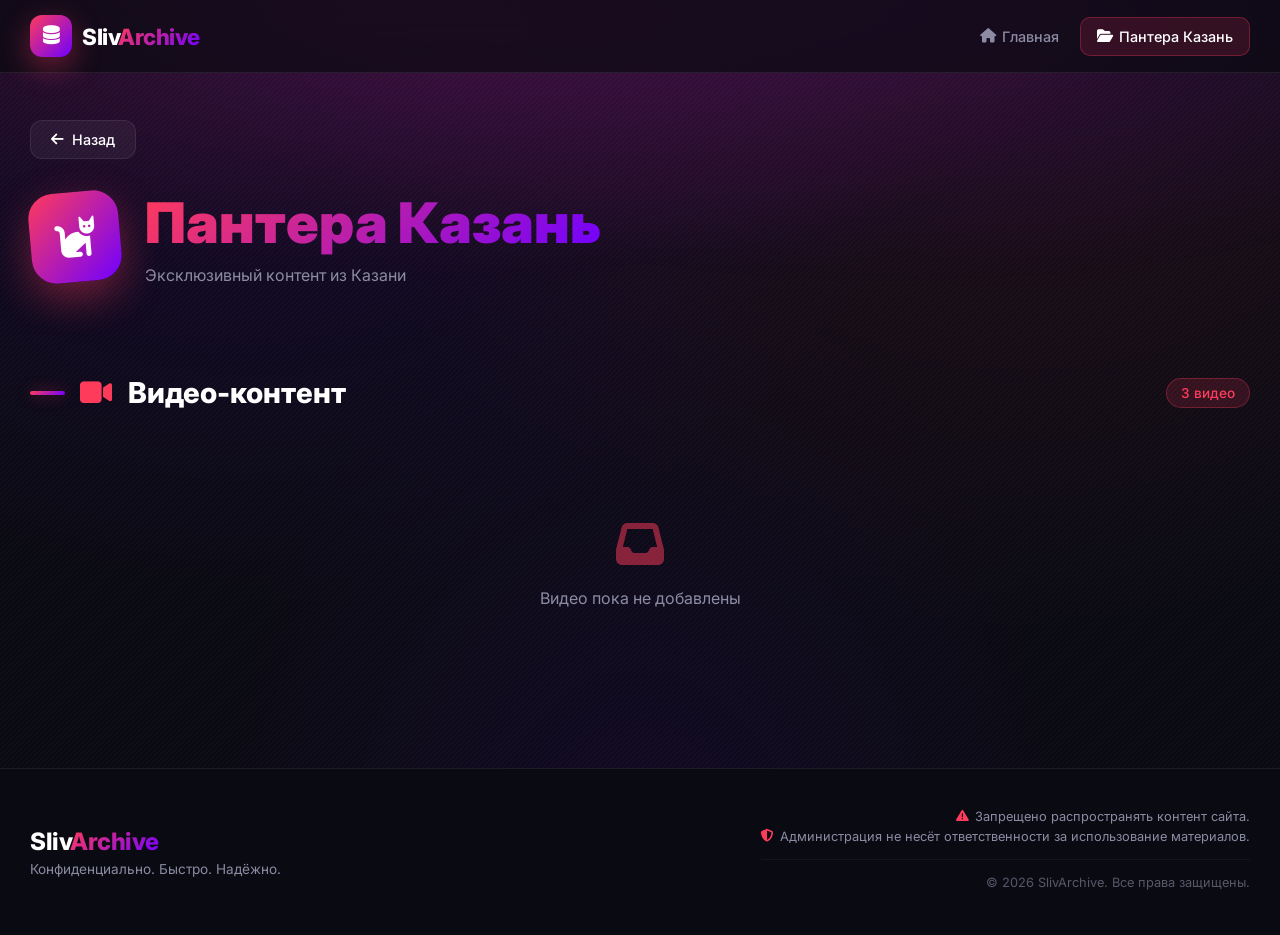
==== categories/pantera-kazan.html @ bc7d952f "Add SlivArchive site with 3 categories: Pantera Kazan, Podyezd Voronezh, Sobaka" ====
<!DOCTYPE html>
<html lang="ru">
<head>
    <meta charset="UTF-8">
    <meta name="viewport" content="width=device-width, initial-scale=1.0">
    <title>SlivArchive — Пантера Казань</title>
    <link rel="stylesheet" href="../css/style.css">
    <link rel="stylesheet" href="../css/category.css">
    <link rel="stylesheet" href="https://cdnjs.cloudflare.com/ajax/libs/font-awesome/6.5.0/css/all.min.css">
</head>
<body>

    <div id="mainSite">
        <!-- HEADER -->
        <header class="header">
            <div class="header-inner">
                <div class="logo">
                    <div class="logo-3d">
                        <span class="logo-icon"><i class="fas fa-database"></i></span>
                        <span class="logo-text">Sliv<span class="accent">Archive</span></span>
                    </div>
                </div>
                <nav class="nav">
                    <a href="../index.html" class="nav-link"><i class="fas fa-home"></i> Главная</a>
                    <a href="#" class="nav-link active"><i class="fas fa-folder-open"></i> Пантера Казань</a>
                </nav>
            </div>
        </header>

        <!-- CATEGORY HEADER -->
        <div class="category-header">
            <div class="category-header-bg"></div>
            <div class="category-header-content">
                <button class="btn-back" onclick="history.back()">
                    <i class="fas fa-arrow-left"></i> Назад
                </button>
                <div class="category-title-block">
                    <div class="category-icon">
                        <i class="fas fa-cat"></i>
                    </div>
                    <div>
                        <h1>Пантера Казань</h1>
                        <p>Эксклюзивный контент из Казани</p>
                    </div>
                </div>
            </div>
        </div>

        <!-- VIDEO GRID -->
        <section class="video-section">
            <div class="section-header">
                <h2><i class="fas fa-video"></i> Видео-контент</h2>
                <span class="video-count-badge" id="videoCountBadge">3 видео</span>
            </div>

            <div class="videos-grid" id="videosGrid"></div>

            <div class="no-results" id="noVideos">
                <i class="fas fa-inbox"></i>
                <p>Видео пока не добавлены</p>
            </div>
        </section>

        <!-- FOOTER -->
        <footer class="footer">
            <div class="footer-inner">
                <div class="footer-logo">
                    <span class="logo-text">Sliv<span class="accent">Archive</span></span>
                    <p>Конфиденциально. Быстро. Надёжно.</p>
                </div>
                <div class="footer-info">
                    <p><i class="fas fa-exclamation-triangle"></i> Запрещено распространять контент сайта.</p>
                    <p><i class="fas fa-shield-halved"></i> Администрация не несёт ответственности за использование материалов.</p>
                    <p class="footer-copy">&copy; 2026 SlivArchive. Все права защищены.</p>
                </div>
            </div>
        </footer>
    </div>

    <!-- VIDEO PLAYER MODAL -->
    <div id="videoModal" class="video-modal" style="display:none;">
        <div class="video-modal-content">
            <button class="video-modal-close" id="closeVideoModal">
                <i class="fas fa-times"></i>
            </button>
            <div class="video-player-wrap">
                <video id="videoPlayer" controls playsinline preload="metadata"></video>
                <div class="video-watermark" id="videoWatermark">ПАНТЕРА КАЗАНЬ</div>
            </div>
            <div class="video-modal-info">
                <h3 id="videoModalTitle"></h3>
                <div class="video-modal-meta">
                    <span><i class="fas fa-shield-halved"></i> Защищено</span>
                </div>
            </div>
        </div>
    </div>

    <script>
        // ===== CATEGORY CONFIG =====
        const CATEGORY_CONFIG = {
            title: 'Пантера Казань',
            description: 'Эксклюзивный контент из Казани',
            icon: 'fa-cat',
            videos: [
                {
                    id: 'pantera-1',
                    title: 'Пантера Казань — Видео 1',
                    src: '../videos/pantera-kazan/pantera-1.mp4',
                    date: '06.09.2026'
                },
                {
                    id: 'pantera-2',
                    title: 'Пантера Казань — Видео 2',
                    src: '../videos/pantera-kazan/pantera-2.mp4',
                    date: '06.09.2026'
                },
                {
                    id: 'pantera-3',
                    title: 'Пантера Казань — Видео 3',
                    src: '../videos/pantera-kazan/pantera-3.mp4',
                    date: '06.09.2026'
                }
            ]
        };
    </script>
    <script src="../js/category.js"></script>
</body>
</html>
---- css/style.css ----
@import url('https://fonts.googleapis.com/css2?family=Inter:wght@300;400;500;600;700;800;900&family=JetBrains+Mono:wght@400;500&display=swap');

* {
    margin: 0;
    padding: 0;
    box-sizing: border-box;
}

:root {
    --primary: #ff3b5c;
    --primary-dark: #c81e3e;
    --primary-glow: rgba(255, 59, 92, 0.4);
    --accent: #7000ff;
    --bg-dark: #0a0a12;
    --bg-card: #12121f;
    --bg-card-hover: #1a1a2e;
    --text-main: #ffffff;
    --text-secondary: #8b8ba3;
    --border-color: rgba(255, 255, 255, 0.08);
    --gradient-primary: linear-gradient(135deg, #ff3b5c 0%, #7000ff 100%);
    --shadow-glow: 0 0 40px rgba(255, 59, 92, 0.2);
}

html, body {
    height: 100%;
    font-family: 'Inter', sans-serif;
    background: var(--bg-dark);
    color: var(--text-main);
    overflow-x: hidden;
}

body {
    min-height: 100vh;
    background: 
        radial-gradient(ellipse at 20% -10%, rgba(112, 0, 255, 0.15) 0%, transparent 50%),
        radial-gradient(ellipse at 80% 0%, rgba(255, 59, 92, 0.1) 0%, transparent 50%),
        radial-gradient(ellipse at 50% 100%, rgba(112, 0, 255, 0.08) 0%, transparent 50%),
        var(--bg-dark);
    position: relative;
}

body::before {
    content: '';
    position: fixed;
    inset: 0;
    background-image: url('[data-uri]');
    opacity: 0.5;
    pointer-events: none;
    z-index: 0;
}

/* === SCROLLBAR === */
::-webkit-scrollbar { width: 8px; }
::-webkit-scrollbar-track { background: var(--bg-dark); }
::-webkit-scrollbar-thumb {
    background: linear-gradient(var(--primary), var(--accent));
    border-radius: 4px;
}
::-webkit-scrollbar-thumb:hover { background: var(--primary); }

.hidden { display: none !important; }

/* === MODALS === */
.modal-overlay {
    position: fixed;
    inset: 0;
    z-index: 10000;
    display: flex;
    align-items: center;
    justify-content: center;
    background: rgba(2, 2, 8, 0.92);
    backdrop-filter: blur(12px);
    animation: fadeIn 0.4s ease;
}

@keyframes fadeIn {
    from { opacity: 0; }
    to { opacity: 1; }
}

.modal-card {
    background: linear-gradient(145deg, #15152a 0%, #0c0c1a 100%);
    border: 1px solid var(--border-color);
    border-radius: 20px;
    padding: 40px;
    max-width: 480px;
    width: 90%;
    text-align: center;
    position: relative;
    animation: slideUp 0.5s cubic-bezier(0.34, 1.56, 0.64, 1);
    box-shadow: 0 25px 60px rgba(0, 0, 0, 0.6), var(--shadow-glow);
}

@keyframes slideUp {
    from { opacity: 0; transform: translateY(30px) scale(0.95); }
    to { opacity: 1; transform: translateY(0) scale(1); }
}

.modal-icon {
    width: 80px;
    height: 80px;
    border-radius: 50%;
    display: flex;
    align-items: center;
    justify-content: center;
    margin: 0 auto 20px;
    font-size: 2rem;
}

.warning-icon {
    background: rgba(255, 59, 92, 0.15);
    border: 2px solid var(--primary);
    color: var(--primary);
    animation: pulse-red 2s infinite;
}

@keyframes pulse-red {
    0%, 100% { box-shadow: 0 0 0 0 rgba(255, 59, 92, 0.4); }
    50% { box-shadow: 0 0 0 15px rgba(255, 59, 92, 0); }
}

.agreement-icon {
    background: rgba(112, 0, 255, 0.15);
    border: 2px solid var(--accent);
    color: var(--accent);
}

.blocked-icon {
    background: rgba(255, 59, 92, 0.15);
    border: 2px solid var(--primary);
    color: var(--primary);
}

.modal-card h1 {
    font-size: 1.8rem;
    font-weight: 800;
    margin-bottom: 10px;
    background: var(--gradient-primary);
    -webkit-background-clip: text;
    -webkit-text-fill-color: transparent;
    background-clip: text;
}

.age-badge {
    display: inline-block;
    background: var(--gradient-primary);
    color: white;
    font-weight: 900;
    font-size: 1.5rem;
    padding: 4px 20px;
    border-radius: 12px;
    margin: 0 auto 20px;
    box-shadow: 0 0 25px var(--primary-glow);
    letter-spacing: 2px;
}

.modal-text {
    color: var(--text-main);
    margin-bottom: 12px;
    font-size: 1rem;
    line-height: 1.6;
}

.modal-subtext {
    color: var(--text-secondary);
    font-size: 0.9rem;
    margin-bottom: 25px;
    line-height: 1.5;
}

.agreement-content {
    text-align: left;
    background: rgba(255, 255, 255, 0.03);
    border: 1px solid var(--border-color);
    border-radius: 12px;
    padding: 20px;
    margin-bottom: 20px;
    max-height: 300px;
    overflow-y: auto;
    scrollbar-width: thin;
}

.agreement-content p {
    color: var(--text-secondary);
    font-size: 0.9rem;
    margin-bottom: 15px;
    line-height: 1.6;
}

.agreement-content ul {
    list-style: none;
    padding: 0;
}

.agreement-content li {
    display: flex;
    align-items: flex-start;
    gap: 10px;
    color: var(--text-main);
    font-size: 0.9rem;
    padding: 8px 0;
    border-bottom: 1px solid var(--border-color);
    line-height: 1.5;
}

.agreement-content li:last-child { border-bottom: none; }

.agreement-content li i {
    color: var(--primary);
    font-size: 1rem;
    margin-top: 3px;
    flex-shrink: 0;
}

/* === CHECKBOX === */
.checkbox-wrapper {
    margin-bottom: 20px;
}

.custom-checkbox {
    display: flex;
    align-items: center;
    gap: 10px;
    cursor: pointer;
    font-size: 0.9rem;
    color: var(--text-secondary);
    user-select: none;
}

.custom-checkbox input {
    position: absolute;
    opacity: 0;
    cursor: pointer;
    height: 0;
    width: 0;
}

.checkmark {
    position: relative;
    height: 24px;
    width: 24px;
    background: rgba(255, 255, 255, 0.05);
    border: 2px solid var(--border-color);
    border-radius: 6px;
    flex-shrink: 0;
    transition: all 0.3s;
}

.custom-checkbox input:checked ~ .checkmark {
    background: var(--gradient-primary);
    border-color: transparent;
    box-shadow: 0 0 15px var(--primary-glow);
}

.checkmark:after {
    content: '';
    position: absolute;
    display: none;
    left: 7px;
    top: 3px;
    width: 6px;
    height: 12px;
    border: solid white;
    border-width: 0 2px 2px 0;
    transform: rotate(45deg);
}

.custom-checkbox input:checked ~ .checkmark:after { display: block; }

/* === BUTTONS === */
.btn {
    padding: 14px 30px;
    border-radius: 12px;
    border: none;
    font-size: 1rem;
    font-weight: 600;
    cursor: pointer;
    transition: all 0.3s;
    position: relative;
    overflow: hidden;
    font-family: 'Inter', sans-serif;
}

.btn-primary {
    background: var(--gradient-primary);
    color: white;
    box-shadow: 0 8px 25px var(--primary-glow);
}

.btn-primary:hover:not(:disabled) {
    transform: translateY(-2px);
    box-shadow: 0 12px 35px var(--primary-glow);
}

.btn-primary:disabled {
    opacity: 0.4;
    cursor: not-allowed;
}

.btn-danger {
    background: transparent;
    color: var(--text-secondary);
    border: 1px solid var(--border-color);
}

.btn-danger:hover {
    color: var(--primary);
    border-color: var(--primary);
    background: rgba(255, 59, 92, 0.1);
}

.btn-secondary {
    background: rgba(255, 255, 255, 0.1);
    color: var(--text-main);
    border: 1px solid var(--border-color);
}

.modal-buttons {
    display: flex;
    gap: 12px;
    justify-content: center;
}

.modal-buttons .btn {
    flex: 1;
}

/* === HEADER === */
.header {
    position: fixed;
    top: 0;
    left: 0;
    right: 0;
    z-index: 100;
    backdrop-filter: blur(15px);
    background: rgba(10, 10, 18, 0.7);
    border-bottom: 1px solid var(--border-color);
}

.header-inner {
    max-width: 1400px;
    margin: 0 auto;
    padding: 15px 30px;
    display: flex;
    align-items: center;
    gap: 30px;
}

.logo-3d {
    display: flex;
    align-items: center;
    gap: 10px;
    perspective: 500px;
}

.logo-icon {
    width: 42px;
    height: 42px;
    background: var(--gradient-primary);
    border-radius: 12px;
    display: flex;
    align-items: center;
    justify-content: center;
    font-size: 1.2rem;
    transform: rotateY(0deg) rotateX(0deg);
    transition: transform 0.5s cubic-bezier(0.34, 1.56, 0.64, 1);
    box-shadow: 0 10px 30px var(--primary-glow);
    animation: float3d 4s ease-in-out infinite;
}

@keyframes float3d {
    0%, 100% { transform: rotateY(0deg) rotateX(0deg) translateY(0); }
    25% { transform: rotateY(10deg) rotateX(-5deg) translateY(-2px); }
    50% { transform: rotateY(0deg) rotateX(5deg) translateY(-1px); }
    75% { transform: rotateY(-10deg) rotateX(-5deg) translateY(-2px); }
}

.logo-3d:hover .logo-icon {
    transform: rotateY(180deg) rotateX(0deg) scale(1.1);
}

.logo-text {
    font-size: 1.4rem;
    font-weight: 800;
    letter-spacing: -0.5px;
    position: relative;
}

.accent {
    background: var(--gradient-primary);
    -webkit-background-clip: text;
    -webkit-text-fill-color: transparent;
    background-clip: text;
}

.nav {
    display: flex;
    gap: 5px;
    margin-left: auto;
}

.nav-link {
    color: var(--text-secondary);
    text-decoration: none;
    padding: 10px 16px;
    border-radius: 10px;
    font-size: 0.9rem;
    font-weight: 500;
    transition: all 0.3s;
    display: flex;
    align-items: center;
    gap: 6px;
}

.nav-link:hover {
    color: var(--text-main);
    background: rgba(255, 255, 255, 0.05);
}

.nav-link.active {
    color: var(--text-main);
    background: rgba(255, 59, 92, 0.15);
    border: 1px solid rgba(255, 59, 92, 0.3);
}

.header-actions {
    display: flex;
    align-items: center;
}

.search-bar {
    display: flex;
    align-items: center;
    gap: 8px;
    background: rgba(255, 255, 255, 0.05);
    border: 1px solid var(--border-color);
    border-radius: 12px;
    padding: 10px 15px;
    min-width: 250px;
    transition: all 0.3s;
}

.search-bar:focus-within {
    border-color: var(--primary);
    box-shadow: 0 0 20px rgba(255, 59, 92, 0.15);
}

.search-bar i {
    color: var(--text-secondary);
    font-size: 0.9rem;
}

.search-bar input {
    background: transparent;
    border: none;
    outline: none;
    color: var(--text-main);
    font-size: 0.9rem;
    width: 100%;
    font-family: 'Inter', sans-serif;
}

.search-bar input::placeholder { color: var(--text-secondary); }

/* === HERO === */
.hero {
    position: relative;
    padding: 140px 30px 80px;
    text-align: center;
    min-height: 100vh;
    display: flex;
    align-items: center;
    justify-content: center;
    overflow: hidden;
}

.hero-bg {
    position: absolute;
    inset: 0;
    z-index: -1;
}

.hero-particles {
    position: absolute;
    inset: 0;
    overflow: hidden;
}

.particle {
    position: absolute;
    width: 4px;
    height: 4px;
    background: var(--primary);
    border-radius: 50%;
    opacity: 0.6;
    animation: float-up linear infinite;
    box-shadow: 0 0 10px var(--primary-glow);
}

@keyframes float-up {
    0% { transform: translateY(100vh) rotateZ(0deg); opacity: 0; }
    10% { opacity: 0.6; }
    90% { opacity: 0.3; }
    100% { transform: translateY(-10vh) rotateZ(360deg); opacity: 0; }
}

.hero-content {
    position: relative;
    z-index: 1;
}

.hero-title {
    font-size: clamp(3.5rem, 10vw, 7.5rem);
    font-weight: 900;
    line-height: 1.1;
    letter-spacing: -4px;
    margin-bottom: 25px;
    transform-style: preserve-3d;
    perspective: 1000px;
}

.hero-title .line {
    display: block;
    transform: translateZ(0);
    animation: title-3d 5s ease-in-out infinite;
}

.hero-title .line:nth-child(1) {
    animation-delay: 0s;
}

.hero-title .line:nth-child(2) {
    animation-delay: 0.5s;
}

@keyframes title-3d {
    0%, 100% { transform: translateZ(0) translateY(0); text-shadow: 0 0 20px rgba(255, 59, 92, 0.3); }
    50% { transform: translateZ(30px) translateY(-5px); text-shadow: 0 15px 40px rgba(255, 59, 92, 0.5), 0 30px 60px rgba(112, 0, 255, 0.3); }
}

.hero-title .accent-line {
    background: var(--gradient-primary);
    -webkit-background-clip: text;
    -webkit-text-fill-color: transparent;
    background-clip: text;
}

.hero-desc {
    color: var(--text-secondary);
    font-size: 1.1rem;
    max-width: 600px;
    margin: 0 auto 40px;
    line-height: 1.6;
}

.hero-stats {
    display: flex;
    justify-content: center;
    gap: 50px;
}

.stat {
    display: flex;
    flex-direction: column;
    align-items: center;
    gap: 5px;
}

.stat-num {
    font-size: 2rem;
    font-weight: 800;
    background: var(--gradient-primary);
    -webkit-background-clip: text;
    -webkit-text-fill-color: transparent;
    background-clip: text;
}

.stat-label {
    color: var(--text-secondary);
    font-size: 0.85rem;
    text-transform: uppercase;
    letter-spacing: 1px;
}

/* === CATEGORIES SECTION === */
.categories-section {
    padding: 60px 30px;
    max-width: 1400px;
    margin: 0 auto;
}

.section-header {
    display: flex;
    align-items: center;
    justify-content: space-between;
    margin-bottom: 30px;
}

.section-header h2 {
    font-size: 1.8rem;
    font-weight: 800;
    position: relative;
    padding-left: 50px;
}

.section-header h2::before {
    content: '';
    position: absolute;
    left: 0;
    top: 50%;
    width: 35px;
    height: 4px;
    border-radius: 4px;
    background: var(--gradient-primary);
    transform: translateY(-50%);
    box-shadow: 0 0 15px var(--primary-glow);
}

.section-header h2 i { color: var(--primary); margin-right: 10px; }

.filter-buttons {
    display: flex;
    gap: 10px;
    flex-wrap: wrap;
}

.filter-btn {
    padding: 8px 16px;
    border-radius: 20px;
    border: 1px solid var(--border-color);
    background: transparent;
    color: var(--text-secondary);
    font-size: 0.85rem;
    cursor: pointer;
    transition: all 0.3s;
    font-family: 'Inter', sans-serif;
}

.filter-btn:hover,
.filter-btn.active {
    background: rgba(255, 59, 92, 0.15);
    border-color: var(--primary);
    color: var(--text-main);
}

/* === 3D CATEGORY CARDS === */
.categories-grid {
    display: grid;
    grid-template-columns: repeat(auto-fill, minmax(300px, 1fr));
    gap: 25px;
    perspective: 1200px;
}

.category-card {
    background: var(--bg-card);
    border: 1px solid var(--border-color);
    border-radius: 16px;
    padding: 25px;
    cursor: pointer;
    position: relative;
    overflow: hidden;
    transition: all 0.5s cubic-bezier(0.34, 1.56, 0.64, 1);
    transform-style: preserve-3d;
    animation: card-enter 0.6s cubic-bezier(0.34, 1.56, 0.64, 1) backwards;
}

@keyframes card-enter {
    from { opacity: 0; transform: translateZ(-100px) rotateY(10deg) scale(0.9); }
    to { opacity: 1; transform: translateZ(0) rotateY(0) scale(1); }
}

.category-card::before {
    content: '';
    position: absolute;
    inset: 0;
    background: var(--gradient-primary);
    opacity: 0;
    transition: opacity 0.5s;
    z-index: 0;
}

.category-card:hover {
    background: var(--bg-card-hover);
    border-color: var(--primary);
    transform: translateY(-8px) rotateY(-5deg) rotateX(3deg) scale(1.02);
    box-shadow: 0 20px 50px rgba(0, 0, 0, 0.5), var(--shadow-glow);
}

.category-card:hover::before {
    opacity: 0.05;
}

.card-top {
    display: flex;
    align-items: center;
    justify-content: space-between;
    margin-bottom: 20px;
    position: relative;
    z-index: 1;
}

.card-number {
    font-family: 'JetBrains Mono', monospace;
    font-size: 0.8rem;
    color: var(--text-secondary);
    background: rgba(255, 255, 255, 0.05);
    padding: 4px 10px;
    border-radius: 8px;
}

.card-icon {
    width: 55px;
    height: 55px;
    border-radius: 14px;
    background: linear-gradient(135deg, rgba(255, 59, 92, 0.2) 0%, rgba(112, 0, 255, 0.2) 100%);
    display: flex;
    align-items: center;
    justify-content: center;
    font-size: 1.5rem;
    color: var(--primary);
    transition: all 0.5s;
    transform-style: preserve-3d;
}

.category-card:hover .card-icon {
    transform: translateZ(30px) scale(1.1);
    background: var(--gradient-primary);
    color: white;
    box-shadow: 0 10px 30px var(--primary-glow);
}

.card-title {
    font-size: 1.2rem;
    font-weight: 700;
    margin-bottom: 8px;
    position: relative;
    z-index: 1;
    transform: translateZ(10px);
}

.card-desc {
    color: var(--text-secondary);
    font-size: 0.9rem;
    line-height: 1.5;
    margin-bottom: 15px;
    position: relative;
    z-index: 1;
}

.card-meta {
    display: flex;
    align-items: center;
    justify-content: space-between;
    position: relative;
    z-index: 1;
    font-size: 0.8rem;
    color: var(--text-secondary);
}

.card-meta span {
    display: flex;
    align-items: center;
    gap: 5px;
}

.card-meta i { color: var(--primary); }

.card-arrow {
    position: absolute;
    bottom: 20px;
    right: 20px;
    color: var(--primary);
    font-size: 1.2rem;
    opacity: 0;
    transform: translateX(-10px);
    transition: all 0.4s;
}

.category-card:hover .card-arrow {
    opacity: 1;
    transform: translateX(0);
}

/* === NO RESULTS === */
.no-results {
    text-align: center;
    padding: 80px 20px;
    color: var(--text-secondary);
}

.no-results i {
    font-size: 3rem;
    margin-bottom: 20px;
    color: var(--primary);
    opacity: 0.5;
}

/* === FOOTER === */
.footer {
    border-top: 1px solid var(--border-color);
    background: rgba(10, 10, 18, 0.9);
    backdrop-filter: blur(10px);
}

.footer-inner {
    max-width: 1400px;
    margin: 0 auto;
    padding: 40px 30px;
    display: flex;
    justify-content: space-between;
    align-items: center;
    gap: 30px;
}

.footer-logo .logo-text {
    font-size: 1.5rem;
}

.footer-logo p {
    color: var(--text-secondary);
    font-size: 0.85rem;
    margin-top: 5px;
}

.footer-info {
    text-align: right;
    font-size: 0.8rem;
    color: var(--text-secondary);
    max-width: 500px;
}

.footer-info p {
    margin-bottom: 5px;
    display: flex;
    align-items: center;
    justify-content: flex-end;
    gap: 6px;
}

.footer-info i { color: var(--primary); }

.footer-copy {
    margin-top: 15px;
    color: var(--text-secondary);
    opacity: 0.6;
    border-top: 1px solid var(--border-color);
    padding-top: 15px;
}

/* === TOAST === */
.toast {
    position: fixed;
    bottom: 30px;
    left: 50%;
    transform: translateX(-50%) translateY(20px);
    background: rgba(20, 20, 35, 0.95);
    border: 1px solid var(--primary);
    border-radius: 12px;
    padding: 14px 20px;
    display: flex;
    align-items: center;
    gap: 10px;
    font-size: 0.9rem;
    font-weight: 500;
    z-index: 10001;
    opacity: 0;
    transition: all 0.4s cubic-bezier(0.34, 1.56, 0.64, 1);
    pointer-events: none;
    box-shadow: 0 15px 40px rgba(0, 0, 0, 0.5), var(--shadow-glow);
}

.toast.show {
    opacity: 1;
    transform: translateX(-50%) translateY(0);
}

.toast i {
    color: var(--primary);
    font-size: 1.2rem;
}

/* === LOADING OVERLAY === */
.loading-overlay {
    position: fixed;
    inset: 0;
    z-index: 99999;
    display: flex;
    flex-direction: column;
    align-items: center;
    justify-content: center;
    gap: 20px;
    background: rgba(2, 2, 8, 0.9);
    backdrop-filter: blur(10px);
}

.loading-spinner {
    width: 60px;
    height: 60px;
    border-radius: 50%;
    border: 4px solid rgba(255, 59, 92, 0.1);
    border-top: 4px solid var(--gradient-primary);
    border-top-color: var(--primary);
    border-right-color: var(--accent);
    animation: spin 1s linear infinite;
}

@keyframes spin {
    0% { transform: rotate(0deg); }
    100% { transform: rotate(360deg); }
}

.loading-overlay span {
    color: var(--text-secondary);
    font-size: 1rem;
}

/* === RESPONSIVE === */
@media (max-width: 900px) {
    .header-inner { flex-wrap: wrap; gap: 15px; padding: 12px 20px; }
    .nav { margin-left: 0; order: 3; width: 100%; overflow-x: auto; }
    .search-bar { min-width: 150px; flex: 1; }
    .hero { padding-top: 180px; }
    .footer-inner { flex-direction: column; text-align: center; }
    .footer-info { text-align: center; }
    .footer-info p { justify-content: center; }
    .hero-stats { flex-wrap: wrap; gap: 30px; }
}

@media (max-width: 600px) {
    .modal-card { padding: 30px 20px; }
    .modal-buttons { flex-direction: column; }
    .categories-grid { grid-template-columns: 1fr; gap: 15px; }
    .section-header { flex-direction: column; align-items: flex-start; gap: 15px; }
    .hero-title { letter-spacing: -2px; }
    .search-bar { min-width: 100%; }
}
---- css/category.css ----
.category-header {
    position: relative;
    padding: 120px 30px 50px;
    overflow: hidden;
}

.category-header-bg {
    position: absolute;
    inset: 0;
    background:
        radial-gradient(ellipse at 30% 0%, rgba(255, 59, 92, 0.15) 0%, transparent 60%),
        radial-gradient(ellipse at 70% 0%, rgba(112, 0, 255, 0.15) 0%, transparent 60%);
    z-index: 0;
}

.category-header-content {
    position: relative;
    z-index: 1;
    max-width: 1400px;
    margin: 0 auto;
}

.btn-back {
    display: inline-flex;
    align-items: center;
    gap: 8px;
    padding: 10px 20px;
    border-radius: 12px;
    border: 1px solid var(--border-color);
    background: rgba(255, 255, 255, 0.05);
    color: var(--text-main);
    font-size: 0.9rem;
    font-weight: 500;
    cursor: pointer;
    transition: all 0.3s;
    margin-bottom: 30px;
    font-family: 'Inter', sans-serif;
}

.btn-back:hover {
    border-color: var(--primary);
    color: var(--primary);
    box-shadow: 0 0 20px rgba(255, 59, 92, 0.2);
    transform: translateX(-4px);
}

.category-title-block {
    display: flex;
    align-items: center;
    gap: 25px;
    animation: slideUp 0.6s cubic-bezier(0.34, 1.56, 0.64, 1);
}

.category-icon {
    width: 90px;
    height: 90px;
    background: var(--gradient-primary);
    border-radius: 25px;
    display: flex;
    align-items: center;
    justify-content: center;
    font-size: 2.5rem;
    color: white;
    box-shadow: 0 15px 40px var(--primary-glow);
    transform: rotate(-5deg);
    transition: transform 0.5s cubic-bezier(0.34, 1.56, 0.64, 1);
    flex-shrink: 0;
}

.category-icon:hover {
    transform: rotate(5deg) scale(1.05);
}

.category-title-block h1 {
    font-size: clamp(2rem, 5vw, 3.5rem);
    font-weight: 900;
    background: var(--gradient-primary);
    -webkit-background-clip: text;
    -webkit-text-fill-color: transparent;
    background-clip: text;
    margin-bottom: 8px;
}

.category-title-block p {
    color: var(--text-secondary);
    font-size: 1rem;
    max-width: 500px;
}

.video-section {
    padding: 40px 30px 80px;
    max-width: 1400px;
    margin: 0 auto;
}

.video-count-badge {
    background: rgba(255, 59, 92, 0.15);
    border: 1px solid rgba(255, 59, 92, 0.3);
    color: var(--primary);
    padding: 6px 14px;
    border-radius: 20px;
    font-size: 0.85rem;
    font-weight: 500;
}

.videos-grid {
    display: grid;
    grid-template-columns: repeat(auto-fill, minmax(300px, 1fr));
    gap: 25px;
    perspective: 1200px;
}

/* === VIDEO CARDS === */
.video-card {
    background: var(--bg-card);
    border: 1px solid var(--border-color);
    border-radius: 16px;
    overflow: hidden;
    cursor: pointer;
    transition: all 0.5s cubic-bezier(0.34, 1.56, 0.64, 1);
    position: relative;
    transform-style: preserve-3d;
    animation: card-enter 0.6s cubic-bezier(0.34, 1.56, 0.64, 1) backwards;
}

.video-card:hover {
    background: var(--bg-card-hover);
    border-color: var(--primary);
    transform: translateY(-8px) rotateY(-4deg) scale(1.01);
    box-shadow: 0 20px 50px rgba(0, 0, 0, 0.5), var(--shadow-glow);
}

.video-thumb {
    position: relative;
    width: 100%;
    aspect-ratio: 16/9;
    background: linear-gradient(135deg, rgba(112, 0, 255, 0.1) 0%, rgba(255, 59, 92, 0.1) 100%);
    display: flex;
    align-items: center;
    justify-content: center;
    overflow: hidden;
}

.video-thumb::after {
    content: '';
    position: absolute;
    inset: 0;
    background: radial-gradient(circle at center, transparent 30%, rgba(0, 0, 0, 0.4) 100%);
}

.video-thumb-icon {
    font-size: 3.5rem;
    color: var(--primary);
    opacity: 0.8;
    transition: all 0.5s;
    transform: scale(1);
}

.video-card:hover .video-thumb-icon {
    transform: scale(1.2);
    color: white;
    text-shadow: 0 0 30px var(--primary-glow);
}

.video-play-badge {
    position: absolute;
    width: 55px;
    height: 55px;
    background: rgba(255, 59, 92, 0.2);
    border: 2px solid var(--primary);
    border-radius: 50%;
    display: flex;
    align-items: center;
    justify-content: center;
    z-index: 2;
    backdrop-filter: blur(5px);
    transition: all 0.5s cubic-bezier(0.34, 1.56, 0.64, 1);
}

.video-play-badge i {
    color: white;
    font-size: 1.2rem;
    margin-left: 3px;
}

.video-card:hover .video-play-badge {
    background: var(--gradient-primary);
    transform: scale(1.15);
    box-shadow: 0 0 30px var(--primary-glow);
}

.video-card-info {
    padding: 18px 20px;
}

.video-card-title {
    font-size: 1rem;
    font-weight: 600;
    margin-bottom: 10px;
    display: -webkit-box;
    -webkit-line-clamp: 2;
    -webkit-box-orient: vertical;
    overflow: hidden;
}

.video-card-meta {
    display: flex;
    align-items: center;
    justify-content: space-between;
    font-size: 0.8rem;
    color: var(--text-secondary);
    margin-bottom: 15px;
}

.video-card-meta span {
    display: flex;
    align-items: center;
    gap: 5px;
}

.video-card-meta i {
    color: var(--primary);
}

.video-card-open {
    display: flex;
    align-items: center;
    justify-content: space-between;
    padding-top: 12px;
    border-top: 1px solid var(--border-color);
    color: var(--primary);
    font-size: 0.85rem;
    font-weight: 500;
}

.video-card-open i {
    transition: transform 0.3s;
}

.video-card:hover .video-card-open i {
    transform: translateX(4px) rotate(-45deg);
}

/* === VIDEO PROTECTION === */
.video-card .protection-banner {
    position: absolute;
    top: 10px;
    right: 10px;
    background: rgba(0, 0, 0, 0.7);
    backdrop-filter: blur(5px);
    padding: 5px 10px;
    border-radius: 8px;
    font-size: 0.7rem;
    color: var(--text-secondary);
    display: flex;
    align-items: center;
    gap: 5px;
    z-index: 3;
}

/* === VIDEO MODAL === */
.video-modal {
    position: fixed;
    inset: 0;
    z-index: 10000;
    display: flex;
    align-items: center;
    justify-content: center;
    background: rgba(2, 2, 8, 0.95);
    backdrop-filter: blur(15px);
    animation: fadeIn 0.3s ease;
    padding: 20px;
}

.video-modal-content {
    width: 100%;
    max-width: 900px;
    background: linear-gradient(145deg, #15152a 0%, #0c0c1a 100%);
    border: 1px solid var(--border-color);
    border-radius: 20px;
    padding: 25px;
    position: relative;
    animation: slideUp 0.5s cubic-bezier(0.34, 1.56, 0.64, 1);
}

.video-modal-close {
    position: absolute;
    top: 15px;
    right: 15px;
    width: 40px;
    height: 40px;
    border-radius: 50%;
    border: none;
    background: rgba(255, 255, 255, 0.1);
    color: var(--text-main);
    font-size: 1.2rem;
    cursor: pointer;
    transition: all 0.3s;
    z-index: 10;
}

.video-modal-close:hover {
    background: var(--primary);
    transform: rotate(90deg);
}

.video-player-wrap {
    position: relative;
    border-radius: 12px;
    overflow: hidden;
    background: #000;
    box-shadow: 0 15px 50px rgba(0, 0, 0, 0.6);
}

.video-player-wrap video {
    width: 100%;
    aspect-ratio: 16/9;
    display: block;
}

.video-watermark {
    position: absolute;
    top: 50%;
    left: 50%;
    transform: translate(-50%, -50%);
    color: rgba(255, 255, 255, 0.35);
    font-size: clamp(1.5rem, 5vw, 3.5rem);
    font-weight: 900;
    letter-spacing: 3px;
    pointer-events: none;
    user-select: none;
    text-shadow: 0 0 20px rgba(0, 0, 0, 0.8);
}

.video-modal-info {
    padding: 20px 5px 5px;
}

.video-modal-info h3 {
    font-size: 1.3rem;
    margin-bottom: 10px;
}

.video-modal-meta {
    display: flex;
    gap: 20px;
    font-size: 0.8rem;
    color: var(--text-secondary);
}

.video-modal-meta span {
    display: flex;
    align-items: center;
    gap: 5px;
}

.video-modal-meta i {
    color: var(--primary);
}

@media (max-width: 600px) {
    .category-title-block { flex-direction: column; text-align: center; }
    .category-title-block h1 { font-size: 2rem; }
    .video-modal-content { padding: 15px; }
}
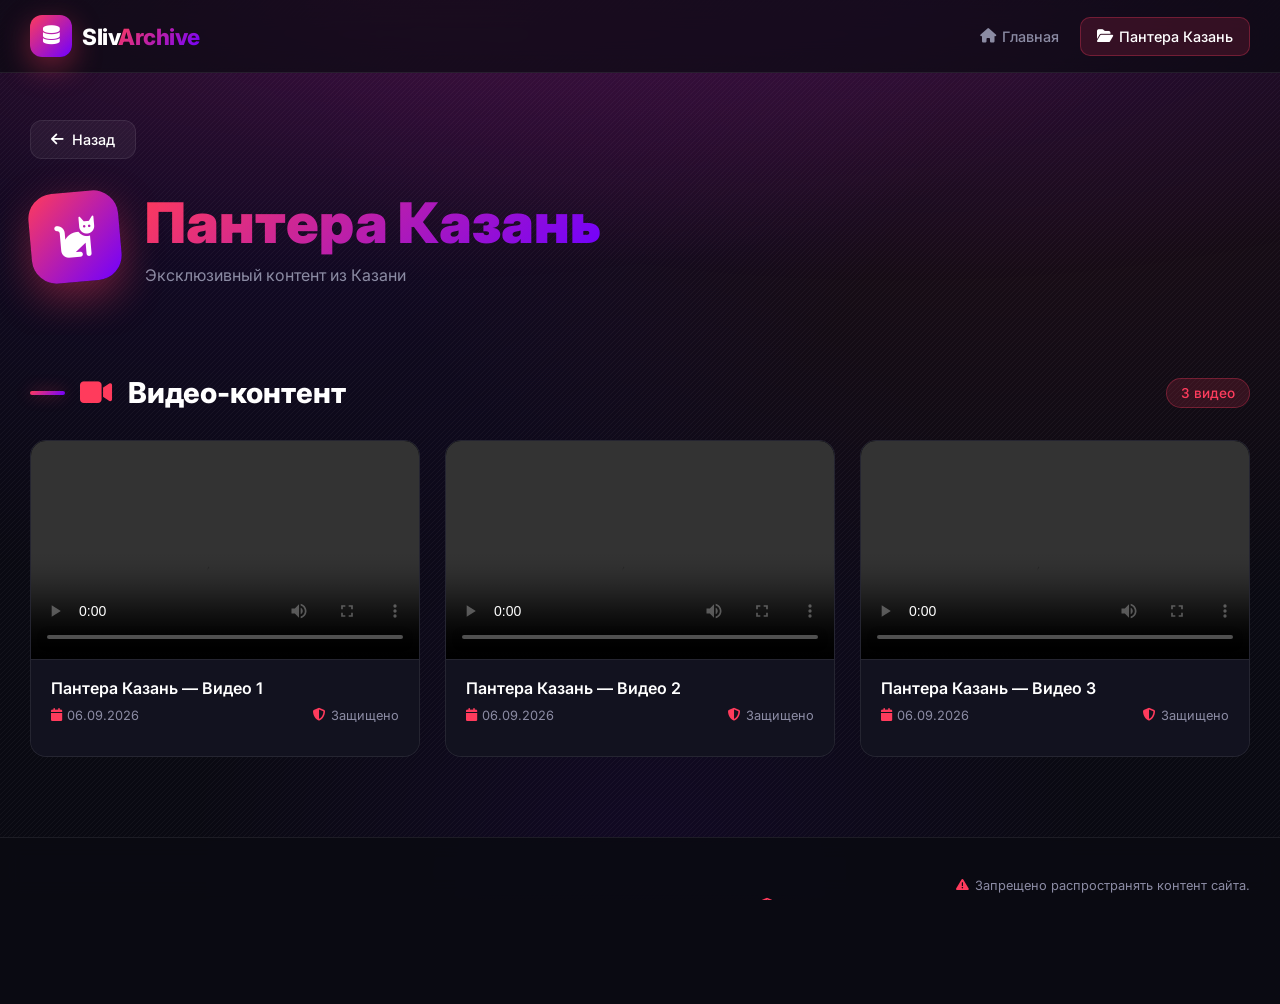
==== commit e3167cd7: "Fix category config loading; use inline video players in cards" ====
--- a/categories/pantera-kazan.html
+++ b/categories/pantera-kazan.html
@@ -77,28 +77,9 @@
         </footer>
     </div>
 
-    <!-- VIDEO PLAYER MODAL -->
-    <div id="videoModal" class="video-modal" style="display:none;">
-        <div class="video-modal-content">
-            <button class="video-modal-close" id="closeVideoModal">
-                <i class="fas fa-times"></i>
-            </button>
-            <div class="video-player-wrap">
-                <video id="videoPlayer" controls playsinline preload="metadata"></video>
-                <div class="video-watermark" id="videoWatermark">ПАНТЕРА КАЗАНЬ</div>
-            </div>
-            <div class="video-modal-info">
-                <h3 id="videoModalTitle"></h3>
-                <div class="video-modal-meta">
-                    <span><i class="fas fa-shield-halved"></i> Защищено</span>
-                </div>
-            </div>
-        </div>
-    </div>
-
     <script>
         // ===== CATEGORY CONFIG =====
-        const CATEGORY_CONFIG = {
+        window.CATEGORY_CONFIG = {
             title: 'Пантера Казань',
             description: 'Эксклюзивный контент из Казани',
             icon: 'fa-cat',
--- a/css/category.css
+++ b/css/category.css
@@ -110,6 +110,48 @@
     perspective: 1200px;
 }
 
+/* === INLINE VIDEO PLAYER === */
+.video-player-wrap-inline {
+    position: relative;
+    width: 100%;
+    aspect-ratio: 16/9;
+    background: #000;
+    overflow: hidden;
+    border-radius: 0;
+}
+
+.video-player-wrap-inline video {
+    width: 100%;
+    height: 100%;
+    object-fit: cover;
+    display: block;
+}
+
+.video-player-wrap-inline video::-webkit-media-controls-download-button {
+    display: none !important;
+}
+
+.video-watermark-inline {
+    position: absolute;
+    top: 50%;
+    left: 50%;
+    transform: translate(-50%, -50%);
+    color: rgba(255, 255, 255, 0.8);
+    font-size: clamp(1.2rem, 4vw, 2.5rem);
+    font-weight: 900;
+    letter-spacing: 3px;
+    pointer-events: none;
+    user-select: none;
+    text-shadow: 0 0 25px rgba(0, 0, 0, 0.9);
+    opacity: 0;
+    transition: opacity 0.5s ease;
+    z-index: 3;
+}
+
+.video-watermark-inline.on {
+    opacity: 1;
+}
+
 /* === VIDEO CARDS === */
 .video-card {
     background: var(--bg-card);
@@ -358,6 +400,31 @@
     color: var(--primary);
 }
 
+/* === NO RESULTS default hidden === */
+#noVideos {
+    display: none;
+    flex-direction: column;
+    align-items: center;
+    gap: 15px;
+}
+
+#noVideos i {
+    font-size: 3.5rem;
+    color: var(--primary);
+    opacity: 0.4;
+}
+
+/* === VIDEO CARD INFO over inline player === */
+.video-card {
+    overflow: hidden;
+    border-radius: 16px;
+}
+
+.video-card .video-card-info {
+    background: var(--bg-card);
+    border-top: 1px solid var(--border-color);
+}
+
 @media (max-width: 600px) {
     .category-title-block { flex-direction: column; text-align: center; }
     .category-title-block h1 { font-size: 2rem; }
